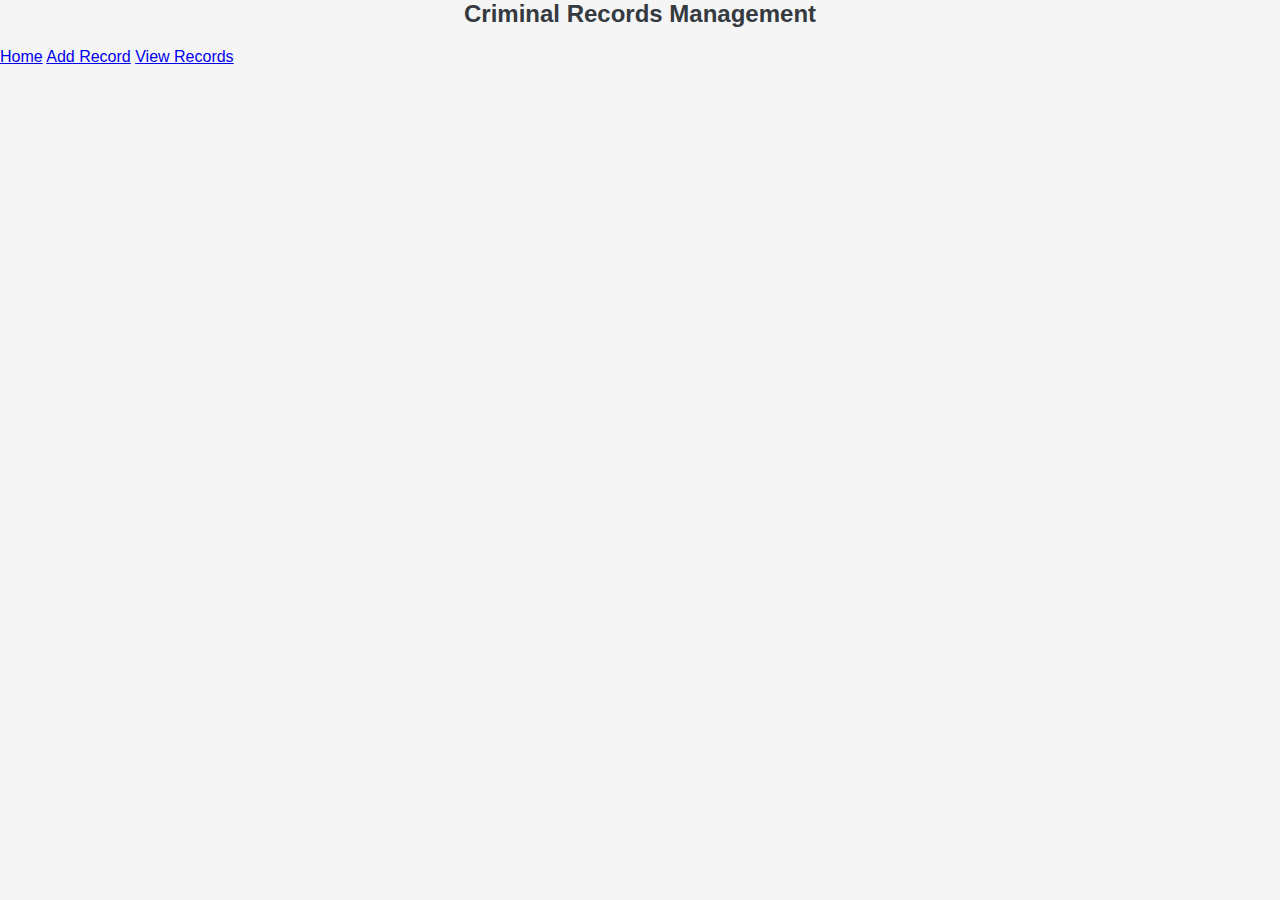
==== add.html @ abd54f59 "Update add.html" ====
<!DOCTYPE html>
<html lang="en">
    <head>
        <meta charset="UTF-8">
        <meta name="viewport" content="width=device-wdith, initial-scale=1.0">
        <title>Add Criminal Record</title>
        <link rel="stylesheet" href="style.css">
        <link href="https://fonts.googleapis.com/css2?family=Roboto:ital,wght@0,100;0,300;0,400;0,500;0,700;0,900;1,100;1,300;1,400;1,500;1,700;1,900&display=swap" rel="stylesheet">

    </head>
    
    <body>
        <nav>
            <h2>Criminal Records Management</h2>
            <div>
                <a href="index.html" class="nav-link">Home</a>
                <a href="add.html" class="nav-link">Add Record</a>
                <a href="list.html" class="nav-link">View Records</a>
            </div>
        </nav>
    </body>
---- style.css ----
* {
    box-sizing: border-box;
    margin: 0;
    padding: 0;
}

body {
    font-family: Arial, sans-serif;
    background-color: #f5f5f5;
    color: #333;
    margin: 0;
    padding: 0;
    min-height: 100vh;
    display: flex;
    flex-direction: column;
}

header {
    background-color: #343a40;
    color: white;
    padding: 1em;
    text-align: center;
    position: sticky;
    top: 0;
    z-index: 100;
}

header h1 {
    display: block;
    color: #89c2d9; 
    font-size: 2em; 
  }

header nav ul {
    list-style-type: none;
    margin: 0;
    padding: 0;
    display: flex;
    justify-content: center;
}

header nav ul li {
    margin-right: 15px;
}

header nav ul li a {
    color: white;
    text-decoration: none;
    padding: 10px;
    transition: color 0.3s ease;
}

header nav ul li a:hover{
    color: #ffbf00;
}

.homepage {
    text-align: center;
    margin: 40px auto;
    max-width: 800px;
}

/* Main Content Styles */
main {
    flex-grow: 1;
    padding: 2em;
    display: block;
    animation: fadeIn 1s ease;
}

h1, h2 {
    color: #343a40;
    text-align: center;
    margin-bottom: 20px;
}

section {
    max-width: 1200px;
    margin: 0 auto;
    background-color: white;
    padding: 20px;
    box-shadow: 0 0 15px rgba(0, 0, 0, 0.1);
    border-radius: 10px;
    animation: slideIn 0.7s ease;
}

/* Form Content Styles */

form {
    width: 100%;
}

form label {
    display: block;
    margin-bottom: 5px;
    font-weight: bold;
}

form input, form textarea {
    width: 100%;
    padding: 10px;
    margin-bottom: 15px;
    border: 1px solid #ddd;
    border-radius: 5px;
    font-size: 16px;
}

form textarea {
    height: 100px;
}

form button {
    width: 100%;
    padding: 10px;
    background-color: #28a745;
    color: white;
    border: none;
    border-radius: 5px;
    cursor: pointer;
    font-size: 18px;
    transition: background-color 0.3s ease;
}

form button:hover{
    background-color: #218838;
}

/* Table Styles */

table {
    width: 100%;
    border-collapse: collapse;
    margin-top: 20px;
}

table th, table td {
    border: 1px solid #ddd;
    padding: 12px;
    text-align: left;
}

table th {
    background-color: #343a40;
    color: white;
}

tr:nth-child(even){
    background-color: #f2f2f2;
}

/* Button Styles */

.button {
    display: in-line block;
    background-color: #007bff;
    color: white;
    padding: 10px 20px;
    text-decoration: none;
    border-radius: 5px;
    transition: background-color 0.3s ease;
    margin-top: 20px;
}

.button:hover{
    background-color:#0056b3;
}

.large-button{
    display: inline-block;
    margin-top: 20px;
    padding: 15px 30px;
    font-size: 18px;
}

/* Footer Styles */
footer {
    background-color:#343a40;
    color: white;
    text-align: center;
    padding: 10px;
    margin-top: auto;
}

/* Keyframes */
@keyframes fadeIn {
    from {
        opacity: 0;
    }

    to {
        opacity: 1;
    }
}

@keyframes slideIn {
    from {
        transform: translateY(30px);
        opacity: 0;
    }

    to {
        transform: translateY(0);
        opacity: 1;
    }
}
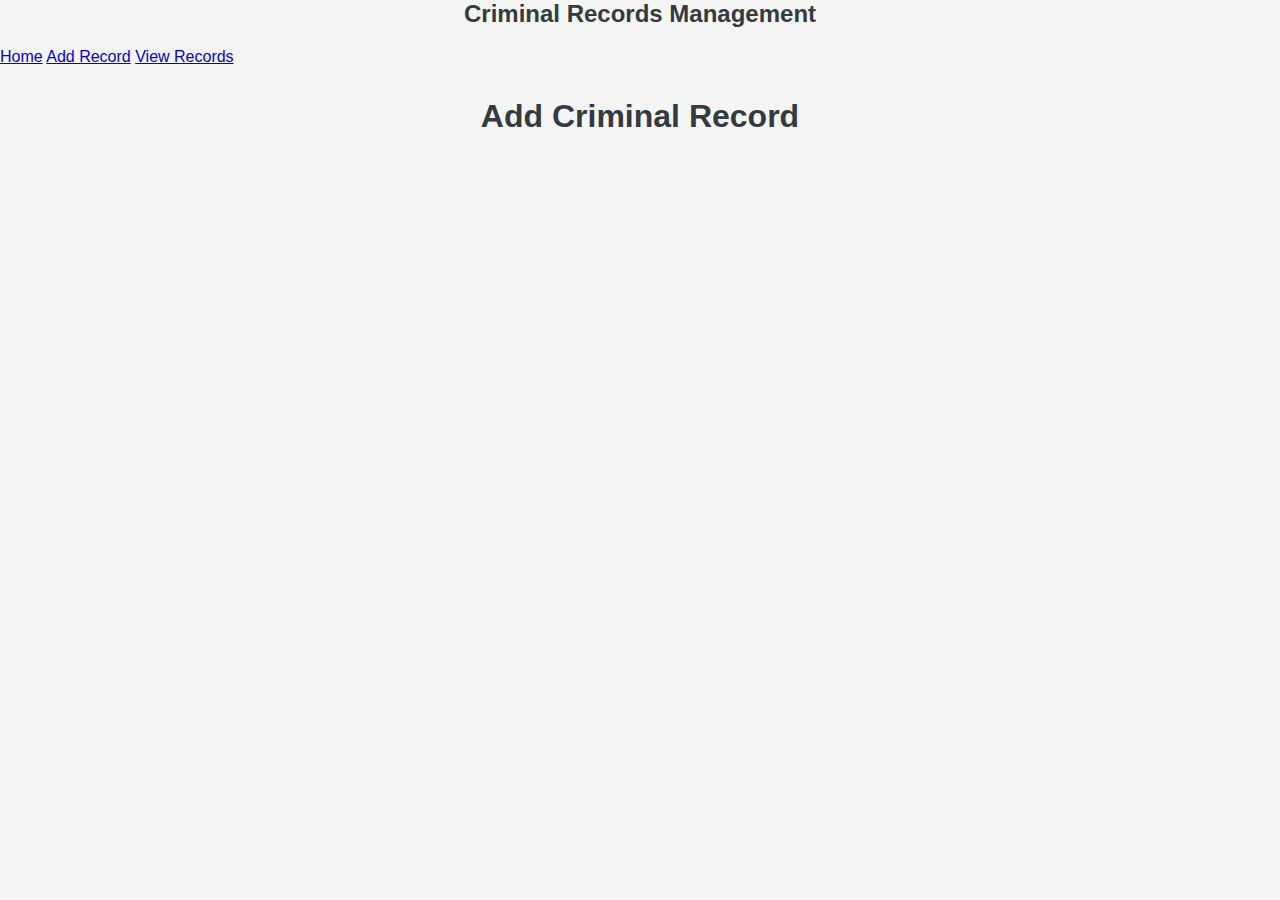
==== commit 96b2e270: "Update add.html" ====
--- a/add.html
+++ b/add.html
@@ -18,4 +18,8 @@
                 <a href="list.html" class="nav-link">View Records</a>
             </div>
         </nav>
+
+        <main>
+            <h1>Add Criminal Record</h1>
+        </main>
     </body>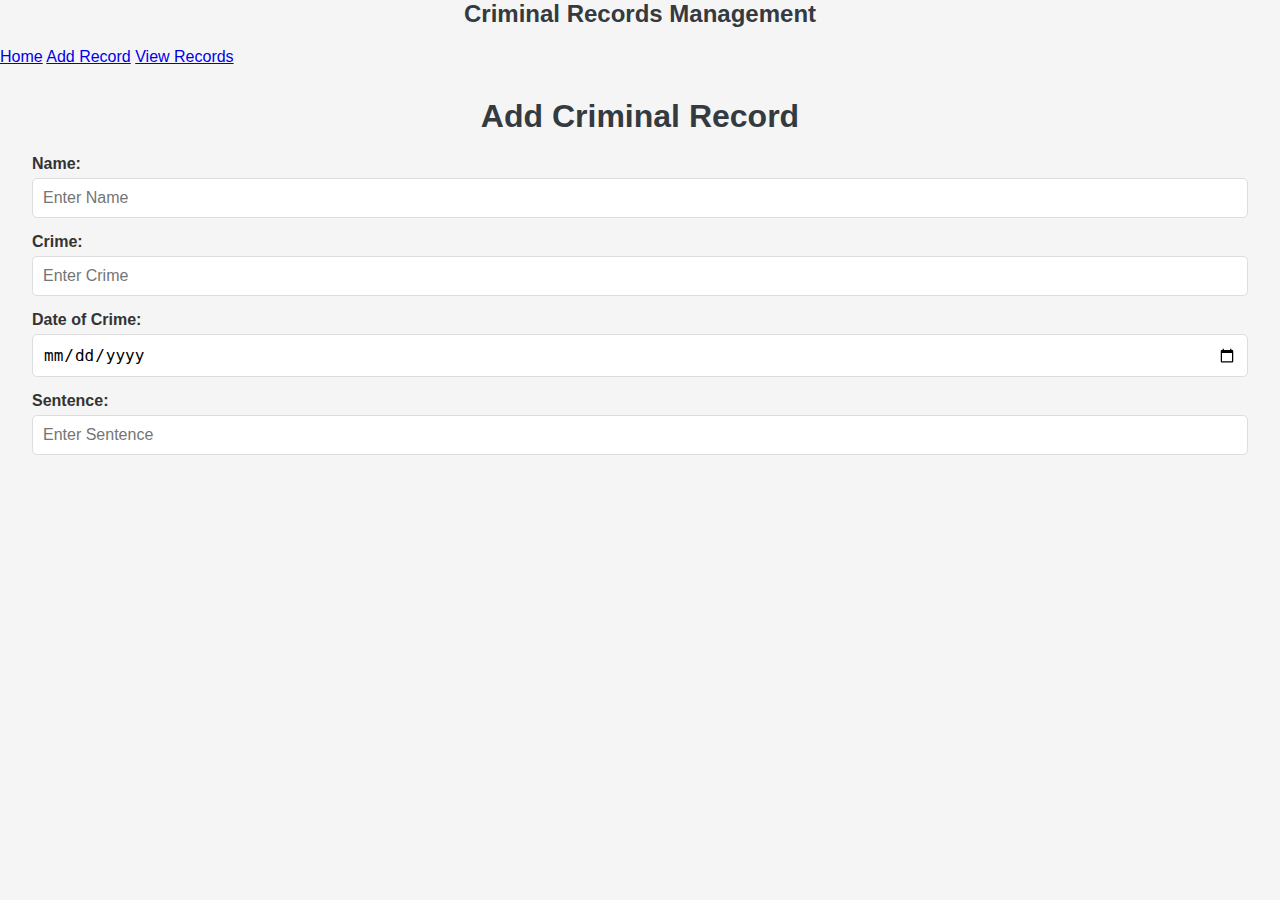
==== commit 9ef71fcb: "Update add.html" ====
--- a/add.html
+++ b/add.html
@@ -21,5 +21,23 @@
 
         <main>
             <h1>Add Criminal Record</h1>
+            <form id="add-form" class="form">
+                <div class="form-group">
+                    <label for="name">Name:</label>
+                    <input type="text" id="name" placeholder="Enter Name" required>
+                </div>
+                <div class="form-group">
+                    <label for="crime">Crime:</label>
+                    <input type="text" id="crime" placeholder="Enter Crime" required>
+                </div>
+                <div class="form-group">
+                    <label for="date">Date of Crime:</label>
+                    <input type="date" id="date" required>
+                </div>
+                <div class="form-group">
+                    <label for="sentence">Sentence:</label>
+                    <input type="text" id="sentence" placeholder="Enter Sentence" required>
+                </div>
+            </form>
         </main>
     </body>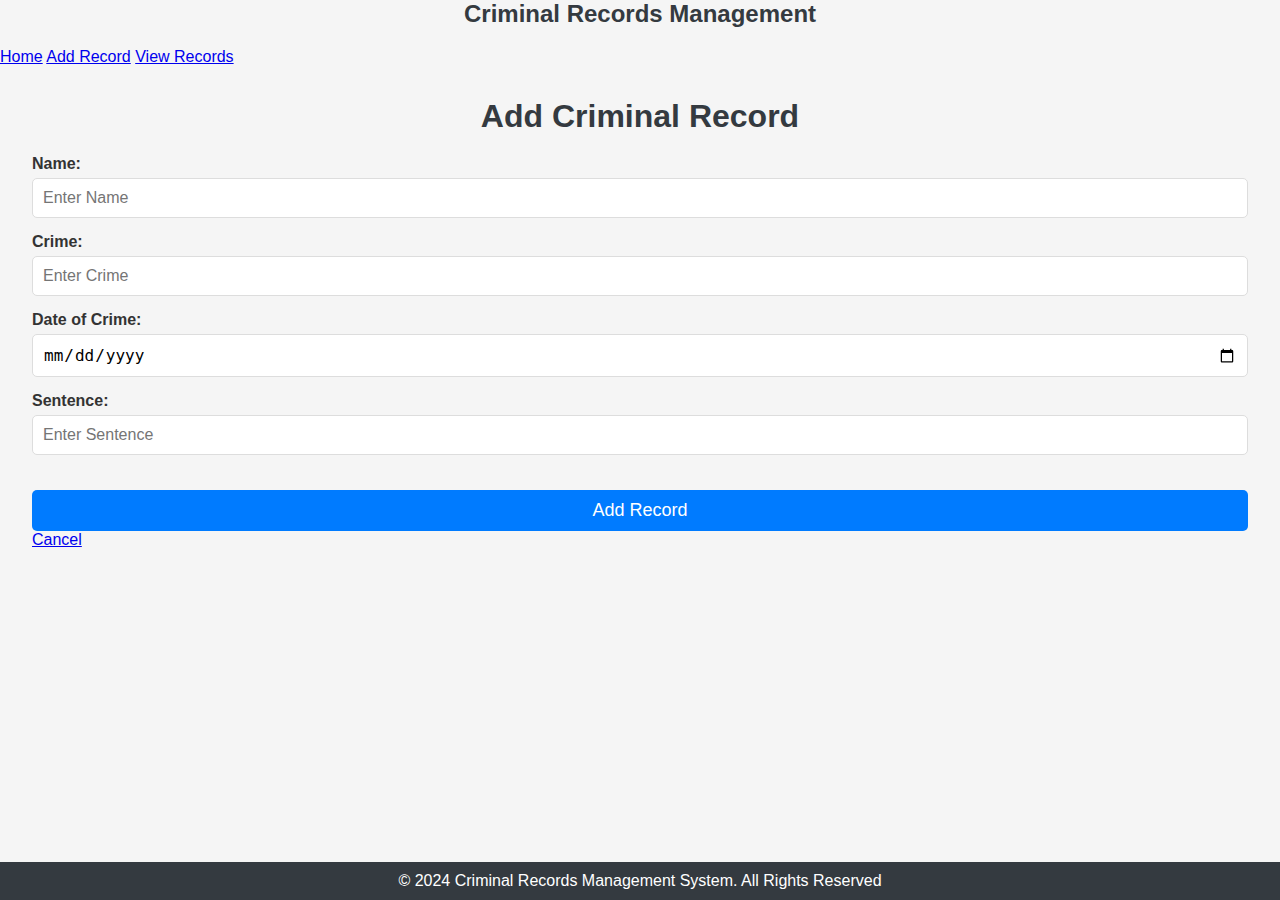
==== commit 565d9010: "Update add.html" ====
--- a/add.html
+++ b/add.html
@@ -38,6 +38,14 @@
                     <label for="sentence">Sentence:</label>
                     <input type="text" id="sentence" placeholder="Enter Sentence" required>
                 </div>
+
+                <button type="submit" class="button">Add Record</button>
+                <a href="index.html" class="button-cancel">Cancel</a>
             </form>
         </main>
+
+        <footer>
+            <p>&copy; 2024 Criminal Records Management System. All Rights Reserved</p>
+        </footer>
+        <script src="script.js"></script>
     </body>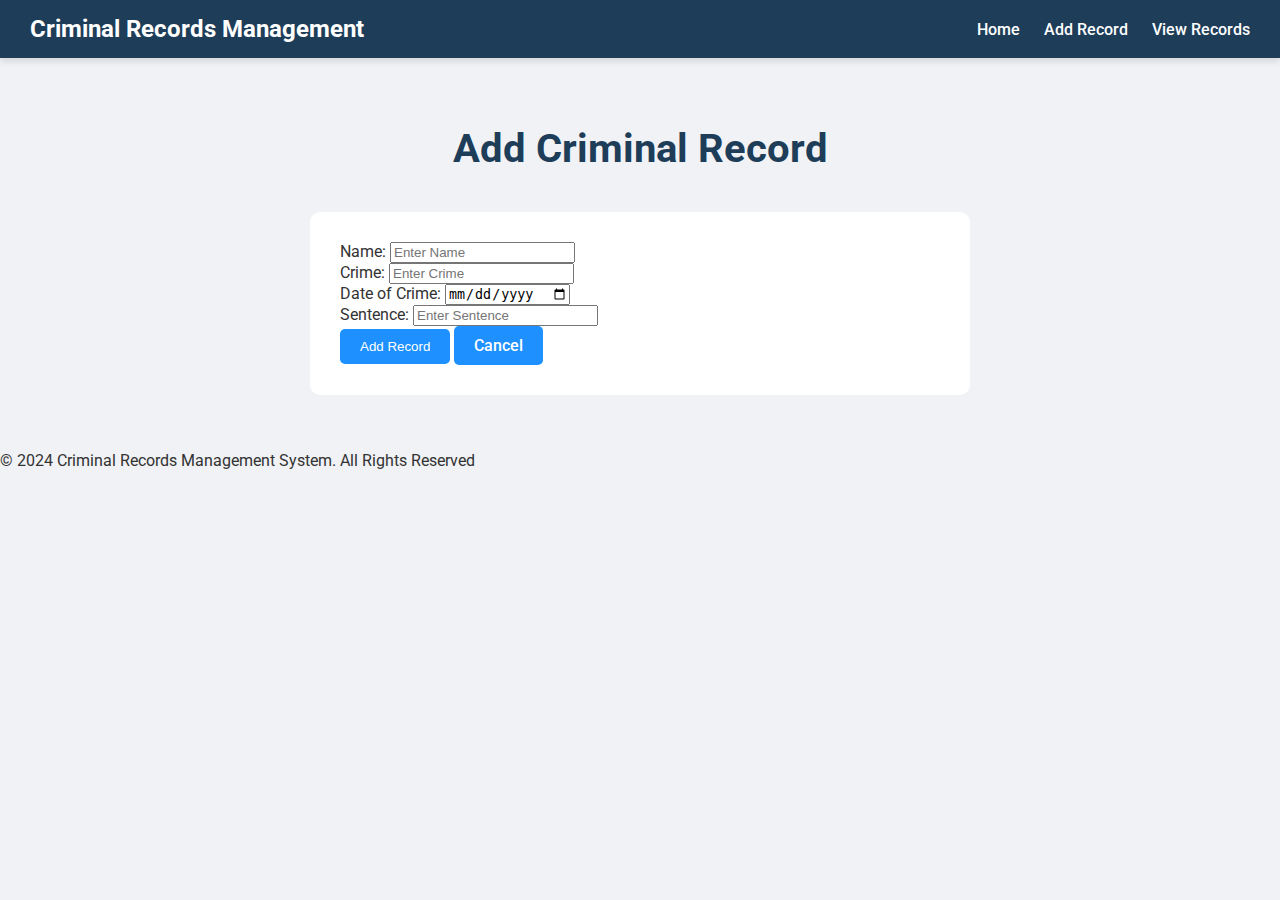
==== commit 9126eaca: "Update add.html" ====
--- a/add.html
+++ b/add.html
@@ -40,7 +40,7 @@
                 </div>
 
                 <button type="submit" class="button">Add Record</button>
-                <a href="index.html" class="button-cancel">Cancel</a>
+                <a href="index.html" class="button cancel">Cancel</a>
             </form>
         </main>
 
@@ -48,4 +48,5 @@
             <p>&copy; 2024 Criminal Records Management System. All Rights Reserved</p>
         </footer>
         <script src="script.js"></script>
-    </body>+    </body>
+    </html>--- a/style.css
+++ b/style.css
@@ -1,205 +1,131 @@
-* {
-    box-sizing: border-box;
+/* General Styles */
+
+body {
+    font-family: 'Roboto', sans-serif;
     margin: 0;
     padding: 0;
+    background-color: #f0f2f5;
+    color: #333;
+    transition: background-color 0.3s, color 0.3s;
 }
 
-body {
-    font-family: Arial, sans-serif;
-    background-color: #f5f5f5;
-    color: #333;
-    margin: 0;
-    padding: 0;
-    min-height: 100vh;
+nav {
+    background-color: #1e3d59;
+    color: white;
+    padding: 15px 30px;
     display: flex;
-    flex-direction: column;
+    justify-content: space-between;
+    align-items: center;
+    box-shadow: 0 4px 6px rgba(0, 0, 0, 0.1);
 }
 
-header {
-    background-color: #343a40;
-    color: white;
-    padding: 1em;
-    text-align: center;
-    position: sticky;
-    top: 0;
-    z-index: 100;
+nav h2 {
+    margin: 0;
+    font-weight: 700;
 }
 
-header h1 {
-    display: block;
-    color: #89c2d9; 
-    font-size: 2em; 
-  }
-
-header nav ul {
-    list-style-type: none;
-    margin: 0;
-    padding: 0;
-    display: flex;
-    justify-content: center;
+.nav-link {
+    color: white;
+    text-decoration: none;
+    margin-left: 20px;
+    font-weight: 500;
+    transition: color 0.3s;
 }
 
-header nav ul li {
-    margin-right: 15px;
+.nav-link:hover {
+    color: #b0c4de;
 }
 
-header nav ul li a {
-    color: white;
-    text-decoration: none;
-    padding: 10px;
-    transition: color 0.3s ease;
+main {
+    padding: 40px 60px;
 }
 
-header nav ul li a:hover{
-    color: #ffbf00;
+h1 {
+    text-align: center;
+    margin-bottom: 40px;
+    font-size: 2.5em;
+    color: #1e3d59;
 }
 
-.homepage {
+.hero {
+    background-color: #e0e7ff;
+    padding: 60px 20px;
+    border-radius: 10px;
     text-align: center;
-    margin: 40px auto;
-    max-width: 800px;
+    animation: fadeIn 1s ease-in-out;
 }
 
-/* Main Content Styles */
-main {
-    flex-grow: 1;
-    padding: 2em;
-    display: block;
-    animation: fadeIn 1s ease;
+.hero h1 {
+    font-size: 3em;
+    color: #1e3d59;
 }
 
-h1, h2 {
-    color: #343a40;
-    text-align: center;
-    margin-bottom: 20px;
+.hero p {
+    font-size: 1.2em;
+    color: #555;
+    margin: 20px 0;
 }
 
-section {
-    max-width: 1200px;
-    margin: 0 auto;
-    background-color: white;
-    padding: 20px;
-    box-shadow: 0 0 15px rgba(0, 0, 0, 0.1);
-    border-radius: 10px;
-    animation: slideIn 0.7s ease;
+.hero-buttons .button{
+    margin: 10px;
 }
 
-/* Form Content Styles */
-
-form {
-    width: 100%;
+.features {
+    display: flex;
+    flex-wrap: wrap;
+    justify-content: center;
+    gap: 30px;
+    margin-top: 40px;
 }
 
-form label {
-    display: block;
-    margin-bottom: 5px;
-    font-weight: bold;
+.feature-card {
+    background-color: white;
+    border-radius: 10px;
+    box-shadow: 0 8px 16px rgba(0, 0, 0, 0.1);
+    width: 250px;
+    padding: 20px;
+    text-align: center;
+    transition: transform 0.3s, box-shadow 0.3s;
 }
 
-form input, form textarea {
-    width: 100%;
-    padding: 10px;
-    margin-bottom: 15px;
-    border: 1px solid #ddd;
-    border-radius: 5px;
-    font-size: 16px;
+.feature-card:hover {
+    transform: translateY(-5px);
+    box-shadow: 0 12px 24px rgba(0, 0, 0, 0.2);
 }
 
-form textarea {
-    height: 100px;
+.feature-card h3 {
+    margin-top: 0;
+    color: #1e3d59;
 }
 
-form button {
-    width: 100%;
-    padding: 10px;
-    background-color: #28a745;
+.feature-card p {
+    color: #555;
+}
+
+.button{
+    padding: 10px 20px;
+    background-color: #1e90ff;
     color: white;
     border: none;
     border-radius: 5px;
+    text-decoration: none;
     cursor: pointer;
-    font-size: 18px;
-    transition: background-color 0.3s ease;
+    transition: background-color 0.3s, transform 0.2s;
+    font-weight: 500;
+    display: inline-block;
 }
 
-form button:hover{
-    background-color: #218838;
+.button:hover {
+    background-color: #374785;
+    transform: translateY(-2px);
 }
 
-/* Table Styles */
-
-table {
-    width: 100%;
-    border-collapse: collapse;
-    margin-top: 20px;
+.form {
+    max-width: 600px;
+    margin: 0 auto;
+    background-color: white;
+    padding: 30px;
+    border-radius: 10px;
+    box-shadow: 0 8px 16px rgba(0, 0, 0, 0.2s);
+    animation: fadeIn 0.6s ease-in-out;
 }
-
-table th, table td {
-    border: 1px solid #ddd;
-    padding: 12px;
-    text-align: left;
-}
-
-table th {
-    background-color: #343a40;
-    color: white;
-}
-
-tr:nth-child(even){
-    background-color: #f2f2f2;
-}
-
-/* Button Styles */
-
-.button {
-    display: in-line block;
-    background-color: #007bff;
-    color: white;
-    padding: 10px 20px;
-    text-decoration: none;
-    border-radius: 5px;
-    transition: background-color 0.3s ease;
-    margin-top: 20px;
-}
-
-.button:hover{
-    background-color:#0056b3;
-}
-
-.large-button{
-    display: inline-block;
-    margin-top: 20px;
-    padding: 15px 30px;
-    font-size: 18px;
-}
-
-/* Footer Styles */
-footer {
-    background-color:#343a40;
-    color: white;
-    text-align: center;
-    padding: 10px;
-    margin-top: auto;
-}
-
-/* Keyframes */
-@keyframes fadeIn {
-    from {
-        opacity: 0;
-    }
-
-    to {
-        opacity: 1;
-    }
-}
-
-@keyframes slideIn {
-    from {
-        transform: translateY(30px);
-        opacity: 0;
-    }
-
-    to {
-        transform: translateY(0);
-        opacity: 1;
-    }
-}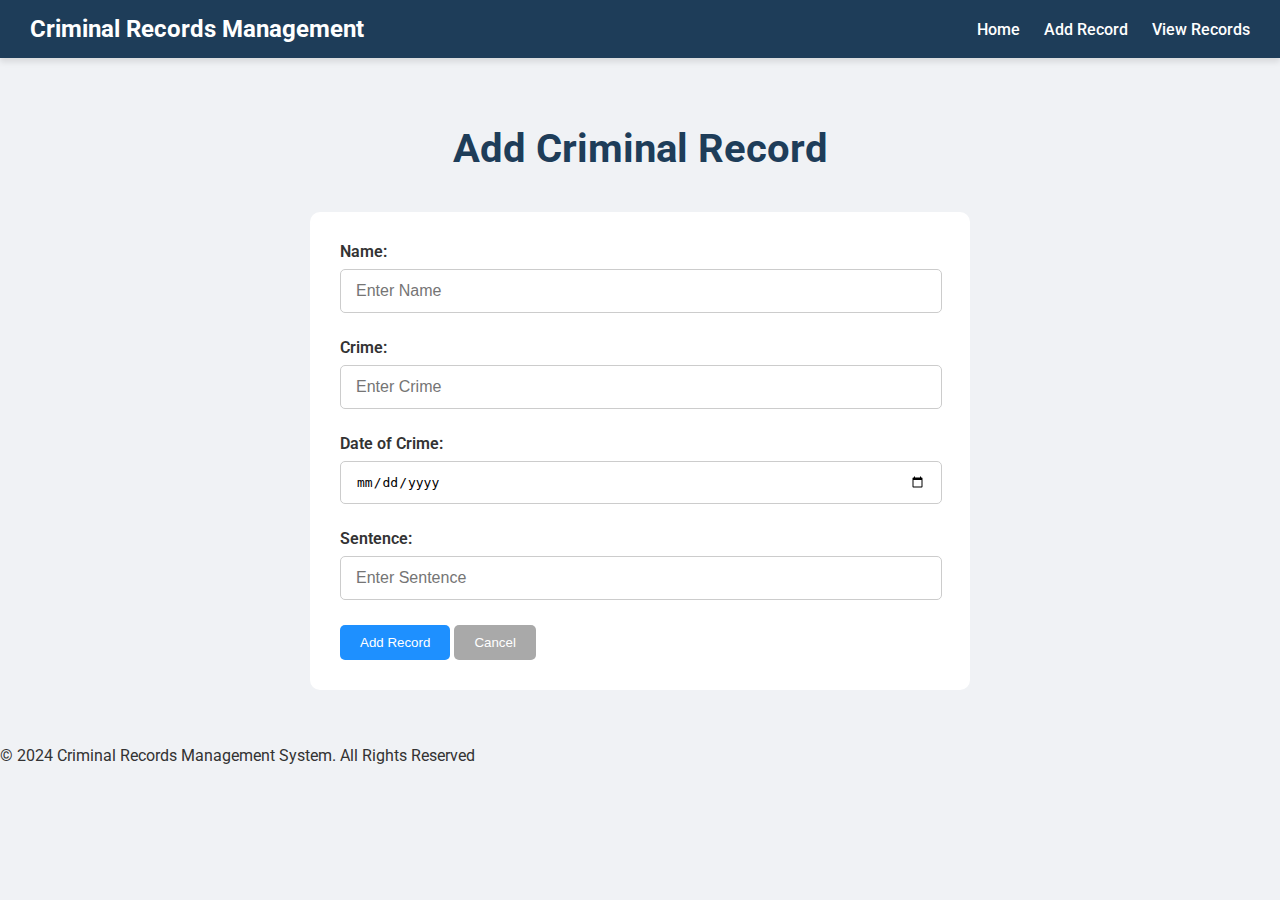
==== commit 7146381d: "Fix buttons" ====
--- a/add.html
+++ b/add.html
@@ -40,7 +40,7 @@
                 </div>
 
                 <button type="submit" class="button">Add Record</button>
-                <a href="index.html" class="button cancel">Cancel</a>
+                <button type="button" onclick="cancelAdd()" class="button cancel">Cancel</button>
             </form>
         </main>
 
--- a/style.css
+++ b/style.css
@@ -102,7 +102,7 @@
     color: #555;
 }
 
-.button{
+.button {
     padding: 10px 20px;
     background-color: #1e90ff;
     color: white;
@@ -115,9 +115,17 @@
     display: inline-block;
 }
 
-.button:hover {
+.button:hover{
     background-color: #374785;
     transform: translateY(-2px);
+}
+.button.cancel {
+    background-color: #a9a9a9;
+
+}
+
+.button.cancel:hover {
+    background-color: #696969;
 }
 
 .form {
@@ -129,3 +137,62 @@
     box-shadow: 0 8px 16px rgba(0, 0, 0, 0.2s);
     animation: fadeIn 0.6s ease-in-out;
 }
+
+.form-group {
+    margin-bottom: 25px;
+    
+}
+
+.form-group label {
+    display: block;
+    margin-bottom: 8px;
+    font-weight: 600;
+}
+
+.form-group input {
+    width: 95%;
+    padding: 12px 15px;
+    border: 1px solid #ccc;
+    border-radius: 5px;
+    transition: border-color 0.3s, box-shadow 0.3s;
+    font-size: 1em;
+}
+
+.form-group input:focus {
+    border-color: #1e90ff;
+    box-shadow: 0 0 8px rgba(30, 144, 255, 0.3);
+    outline: none;
+}
+
+table {
+    width: 100%;
+    border-collapse: collapse;
+    background-color: white;
+    border-radius: 10px;
+    overflow: hidden;
+    box-shadow: 0 8px 16px rgba(0, 0, 0, 0.2);
+    animation: fadeIn 0.6s ease-in-out;
+}
+
+thead {
+    background-color: #1e3d59;
+    color: white;
+}
+
+th, td {
+    padding: 15px 20px;
+    text-align: left;
+    border-bottom: 1px solid #ddd;
+}
+
+th {
+    font-weight: 600;
+}
+
+tf:hover {
+    background-color: #1f1f1f;
+}
+
+.actions button, .actions a {
+    margin-right: 10px;
+}
